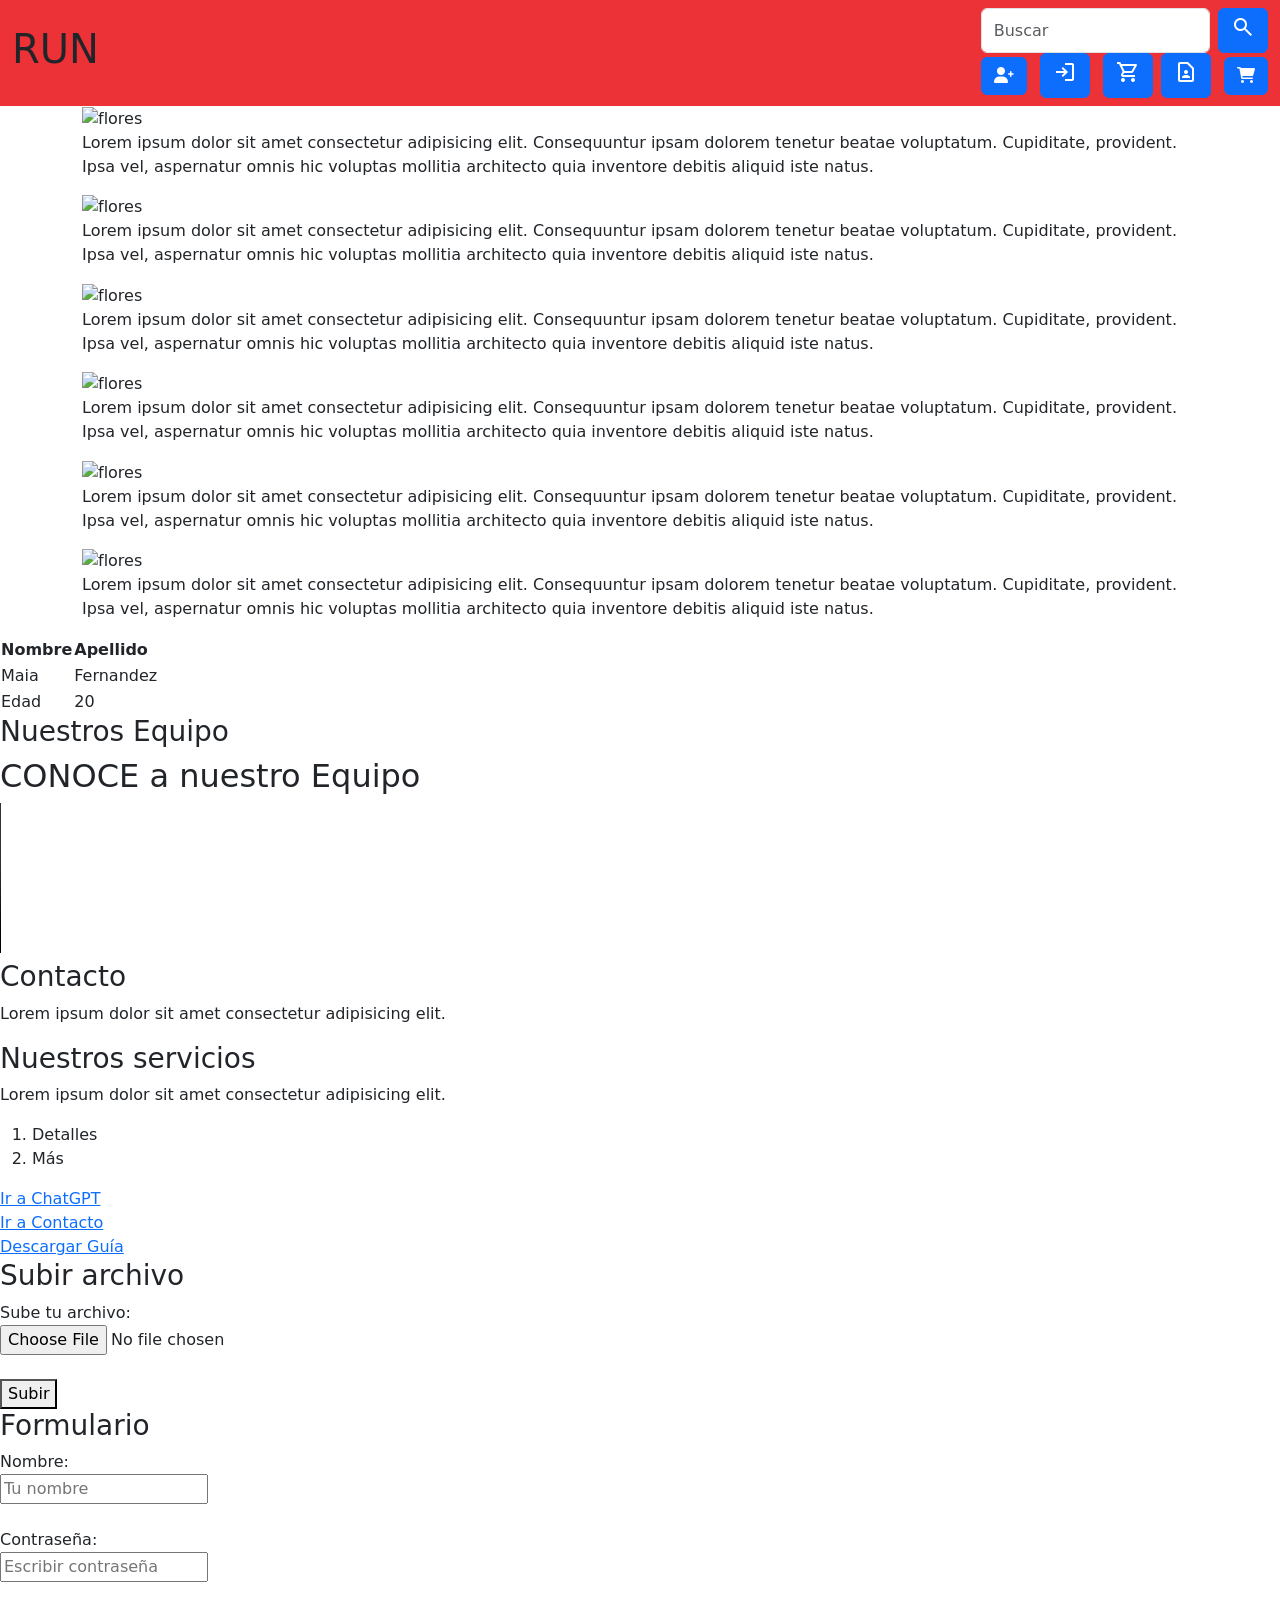
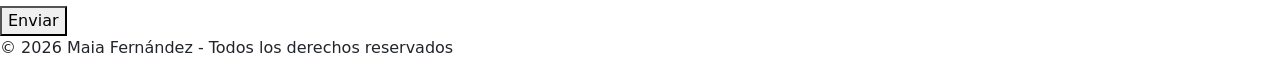
==== index.html @ b857a669 "pagina principal de mi tienda RUN" ====
<!DOCTYPE html>
<html lang="es">
<head>
    
    <meta charset="UTF-8">
    <meta name="viewport" content="width=device-width, initial-scale=1.0">
    <meta name="description" content="Página de prueba de Maia">
    <meta name="keywords" content="web, prueba, html, maia">


    <title>RUN</title>

    <link rel="stylesheet" href="css/index.css">
    <link href="https://cdn.jsdelivr.net/npm/bootstrap@5.3.3/dist/css/bootstrap.min.css" rel="stylesheet">
    <link href="https://cdnjs.cloudflare.com/ajax/libs/font-awesome/6.0.0-beta3/css/all.min.css" rel="stylesheet">
    <link href="https://fonts.googleapis.com/css2?family=Material+Symbols+Outlined" rel="stylesheet" />

<nav class="navbar navbar-expand-lg" style="background-color:#ed3237;">
  <div class="container-fluid">
    <div class="collapse navbar-collapse" id="navbarNav">
      <ul class="navbar-nav">
        <h1 class="texto-color">RUN</h1>
      </ul>
      <div class="navbar-buttons ms-auto">
        <form class="d-flex">
          <input class="form-control me-2" type="search" placeholder="Buscar" aria-label="Search">
          <button class="btn btn-primary" type="submit">
            <span class="material-symbols-outlined">search</span>
          </button>
        </form>
        <button class="btn btn-primary">
        <a class="nav-link" href="registro.html">
         <i class="fas fa-user-plus"></i>
        </a>
        </button>

        <button class="btn btn-primary ms-2">
        <a class="nav-link" href="inicio_sesion.php">
         <span class="material-symbols-outlined">login </span>
        </a>
        </button>
        <button class="btn btn-primary ms-2">
        <a class="nav-link" href="productos.html">
         <span class="material-symbols-outlined">shopping_cart</span>
        </a>
        <button class="btn btn-primary ms-2">
        <a class="nav-link" href="contacto.html">
         <span class="material-symbols-outlined">contact_page</span>
        </a>
        </button>
        <button class="btn btn-primary ms-2">
          <i class="fas fa-shopping-cart"></i>
        </button>
      </div>
    </div>
  </div>
</nav>
</head>
    <!-- <header> 
        <h1 id="titulo">PRUEBA</h1>
        <nav>
            <a href="#titulo">Ir al título</a> |
            <a href="#servicios">Servicios</a>
            <a href="#contacto"> Contacto</a>
            <a href="#equipo"> Equipo</a>
            <a href="contacto.html">Contacto</a>
        </nav>
    </header> -->
    

<body> 
    <!-- <main> 
    <aside>
        <h3>Noticias</h3>
        <p>Las últimas</p>
        <ol> 
            <li>Novedades</li>
            <li>Deportes</li>
            <li>Estética</li>
        </ol>
    </aside> -->
    <div class="container">
        <div>
            <img src="imag/flores.jpg" alt="flores" >
                <p>Lorem ipsum dolor sit amet consectetur adipisicing elit. Consequuntur ipsam dolorem tenetur beatae voluptatum. Cupiditate, provident. Ipsa vel, aspernatur omnis hic voluptas mollitia architecto quia inventore debitis aliquid iste natus.</p>
            </div>

    
        
        <div>
            <img src="imag/flores.jpg" alt="flores" >
                <p>Lorem ipsum dolor sit amet consectetur adipisicing elit. Consequuntur ipsam dolorem tenetur beatae voluptatum. Cupiditate, provident. Ipsa vel, aspernatur omnis hic voluptas mollitia architecto quia inventore debitis aliquid iste natus.</p>
            </div>

        <div>
            <img src="imag/flores.jpg" alt="flores" >
                <p>Lorem ipsum dolor sit amet consectetur adipisicing elit. Consequuntur ipsam dolorem tenetur beatae voluptatum. Cupiditate, provident. Ipsa vel, aspernatur omnis hic voluptas mollitia architecto quia inventore debitis aliquid iste natus.</p>
        </div>

        <div>
            <img src="imag/flores.jpg" alt="flores" >
                <p>Lorem ipsum dolor sit amet consectetur adipisicing elit. Consequuntur ipsam dolorem tenetur beatae voluptatum. Cupiditate, provident. Ipsa vel, aspernatur omnis hic voluptas mollitia architecto quia inventore debitis aliquid iste natus.</p>
        </div>
        <div>
            <img src="imag/flores.jpg" alt="flores" >
                <p>Lorem ipsum dolor sit amet consectetur adipisicing elit. Consequuntur ipsam dolorem tenetur beatae voluptatum. Cupiditate, provident. Ipsa vel, aspernatur omnis hic voluptas mollitia architecto quia inventore debitis aliquid iste natus.</p>
        </div>
        <div>
            <img src="imag/flores.jpg" alt="flores">
                <p>Lorem ipsum dolor sit amet consectetur adipisicing elit. Consequuntur ipsam dolorem tenetur beatae voluptatum. Cupiditate, provident. Ipsa vel, aspernatur omnis hic voluptas mollitia architecto quia inventore debitis aliquid iste natus.</p>
        </div>
    </div>
    </main>


    
    



     <table>
            <thead>
                <tr>
                    <th>Nombre </th>
                    <th> Apellido</th>
                </tr>
            </thead>
            <tbody>
                <tr>
                    <td>Maia</td>
                    <td>Fernandez</td>
                </tr>
           </tbody> 
           <tfoot>
                <tr> 
                    <td>Edad</td>
                    <td>20</td>
                </tr>
           </tfoot>
        </table>



    
      <section id="equipo">
        <h3>Nuestros Equipo</h3>
        <h2> CONOCE a nuestro Equipo</h2>
        <video src="video.mp4"controls>
            Tu navegador no soporta el video.
        </video>
      </section>

        <section id="contacto"></section>
        <h3>Contacto</h3>
            <p>
                Lorem ipsum dolor sit amet consectetur adipisicing elit.
                </p>
            
        <section id="servicios"> </section>
            <h3>Nuestros servicios</h3>
            <p>
                Lorem ipsum dolor sit amet consectetur adipisicing elit.
                </p>
                
            <ol>
                <li>Detalles</li>
                <li>Más</li>
            </ol>

   
        <!-- SECCIÓN LINKS -->
        <section>
            <a href="https://chatgpt.com/" target="_blank">Ir a ChatGPT</a> <br>

            <a href="contacto.html">Ir a Contacto</a><br>

            <a href="imag/maia prueba.pdf" download="Guia_Maia">Descargar Guía</a>

        </section>

        <!-- SUBIR ARCHIVO -->
        <section>
            <h3>Subir archivo</h3>
            <form action="/imag" method="POST" enctype="multipart/form-data">
                <label for="archivo">Sube tu archivo:</label><br>
                <input type="file" id="archivo" name="archivo"><br><br>
                <button type="submit">Subir</button>
            </form>
        </section>
        
        <!-- FORMULARIO CONTACTO -->
        <section>
            <h3>Formulario</h3>
            <form action="/submit" method="POST">
                
                <label for="nombre">Nombre:</label><br>
                <input type="text" id="nombre" name="nombre" placeholder="Tu nombre" required><br><br>

                <label for="password">Contraseña:</label><br>
                <input type="password" id="password" name="password" placeholder="Escribir contraseña" required><br><br>

                <button type="submit">Enviar</button>
            </form>
        </section>
       
    

    <!-- FOOTER -->
    <footer>
        <p>&copy; 2026 Maia Fernández - Todos los derechos reservados</p>
    </footer>

</body>
</html>
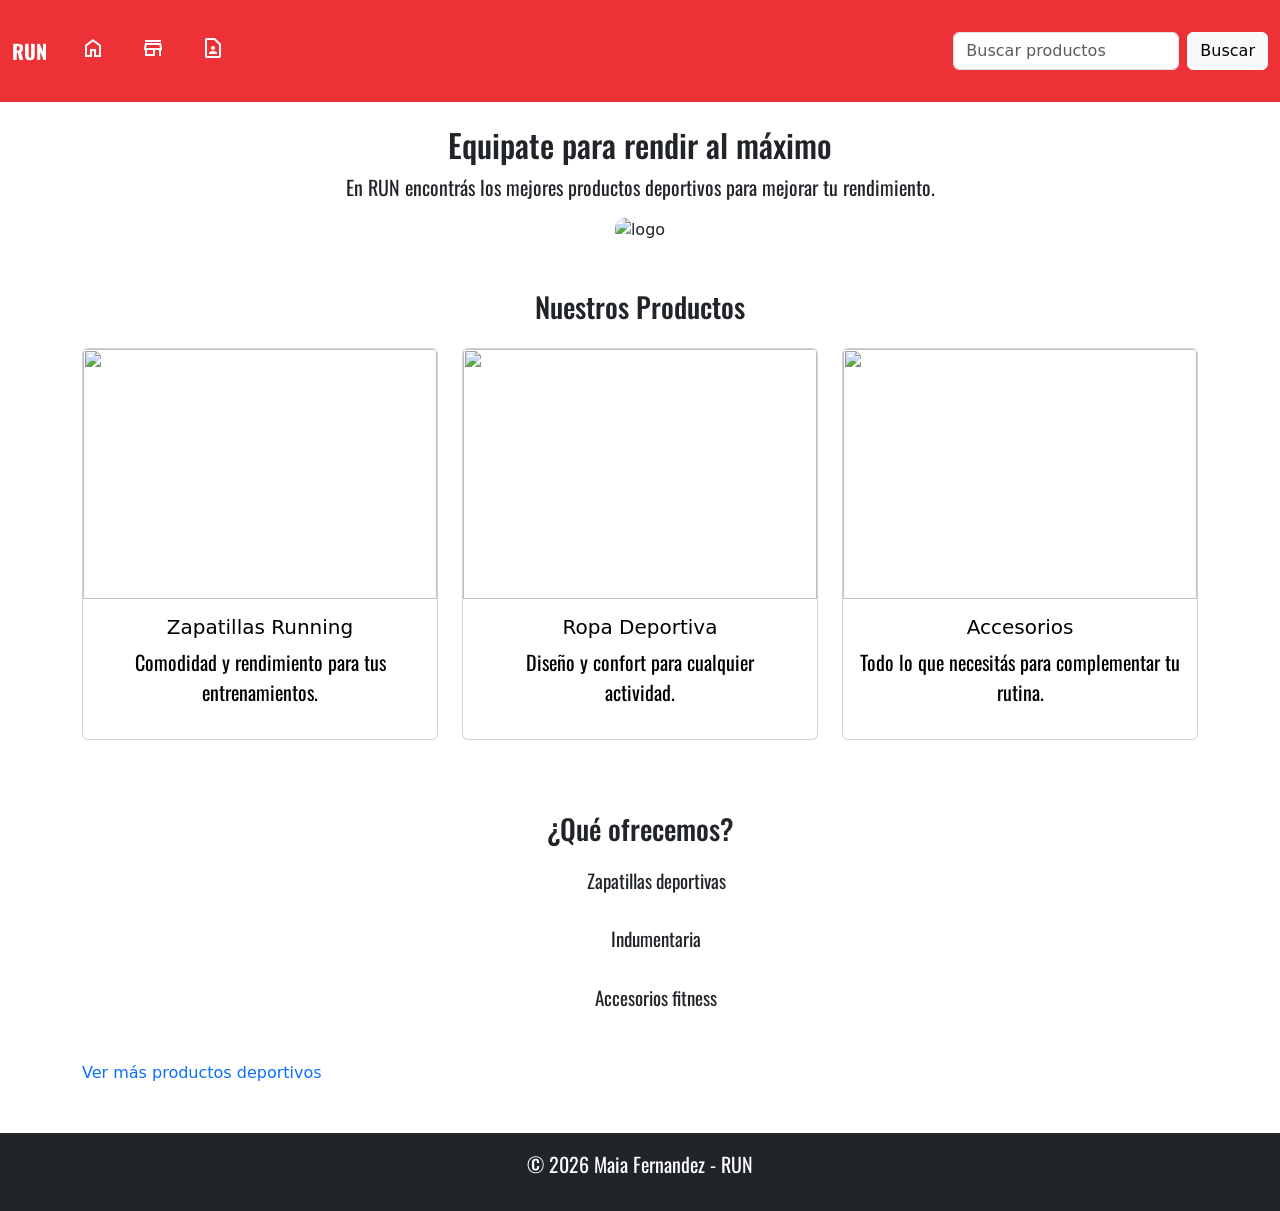
==== commit a22abe78: "agregué las pagina de contenidos y sus  estilos" ====
--- a/index.html
+++ b/index.html
@@ -1,215 +1,134 @@
 
 <!DOCTYPE html>
 <html lang="es">
-<head>
-    
-    <meta charset="UTF-8">
-    <meta name="viewport" content="width=device-width, initial-scale=1.0">
-    <meta name="description" content="Página de prueba de Maia">
-    <meta name="keywords" content="web, prueba, html, maia">
+    <head>
+        <meta charset="UTF-8">
+        <meta name="viewport" content="width=device-width, initial-scale=1.0">
+        <meta name="description" content="RUN - Tienda de artículos deportivos">
+        <meta name="keywords" content="deporte, zapatillas, gym, running">
 
+        <title>RUN - Tienda Deportiva</title>
+        <link rel="icon" href="imag/run.jpg" type="image/png">
 
-    <title>RUN</title>
+        <link rel="stylesheet" href="css/index.css">
+        <link href="https://cdn.jsdelivr.net/npm/bootstrap@5.3.3/dist/css/bootstrap.min.css" rel="stylesheet">
+        <link href="https://fonts.googleapis.com/css2?family=Material+Symbols+Outlined" rel="stylesheet" />
+        <link rel="preconnect" href="https://fonts.googleapis.com">
+        <link rel="preconnect" href="https://fonts.gstatic.com" crossorigin>
+        <link href="https://fonts.googleapis.com/css2?family=Oswald:wght@200..700&display=swap" rel="stylesheet">
 
-    <link rel="stylesheet" href="css/index.css">
-    <link href="https://cdn.jsdelivr.net/npm/bootstrap@5.3.3/dist/css/bootstrap.min.css" rel="stylesheet">
-    <link href="https://cdnjs.cloudflare.com/ajax/libs/font-awesome/6.0.0-beta3/css/all.min.css" rel="stylesheet">
-    <link href="https://fonts.googleapis.com/css2?family=Material+Symbols+Outlined" rel="stylesheet" />
+    </head>
 
-<nav class="navbar navbar-expand-lg" style="background-color:#ed3237;">
-  <div class="container-fluid">
-    <div class="collapse navbar-collapse" id="navbarNav">
-      <ul class="navbar-nav">
-        <h1 class="texto-color">RUN</h1>
-      </ul>
-      <div class="navbar-buttons ms-auto">
-        <form class="d-flex">
-          <input class="form-control me-2" type="search" placeholder="Buscar" aria-label="Search">
-          <button class="btn btn-primary" type="submit">
-            <span class="material-symbols-outlined">search</span>
-          </button>
-        </form>
-        <button class="btn btn-primary">
-        <a class="nav-link" href="registro.html">
-         <i class="fas fa-user-plus"></i>
-        </a>
-        </button>
+    <body>
+       <header>
+            <nav class="navbar navbar-expand-lg" style="background-color:#ed3237 ;">
+                <div class="container-fluid">
+                    <a class="navbar-brand text-white"title="Inicio" href="index.html">RUN</a>
+                        <button class="navbar-toggler" type="button" data-bs-toggle="collapse" data-bs-target="#navbarSupportedContent" aria-controls="navbarSupportedContent" aria-expanded="false" aria-label="Toggle navigation">
+                            <span class="navbar-toggler-icon"></span>
+                        </button>
+                    <div class="collapse navbar-collapse" id="navbarSupportedContent">
+                        <ul class="navbar-nav me-auto mb-2 mb-lg-0">
+                            <li class="nav-item">
+                                <a class="nav-link active  text-white" title="Inicio" href="index.html">
+                                <span class="material-symbols-outlined">home</span> 
+                                </a>
+                            </li>
+                            <li class="nav-item">
+                            <a class="nav-link  text-white"title="Productos"href="contenido.html">
+                                <span class="material-symbols-outlined">store</span> 
+                            </a>
+                            </li>
+                            <li class="nav-item">
+                                <a class="nav-link  text-white"title="Contacto" href="contacto.html">
+                                    <span class="material-symbols-outlined">contact_page</span>
+                                </a>
+                            </li>
 
-        <button class="btn btn-primary ms-2">
-        <a class="nav-link" href="inicio_sesion.php">
-         <span class="material-symbols-outlined">login </span>
-        </a>
-        </button>
-        <button class="btn btn-primary ms-2">
-        <a class="nav-link" href="productos.html">
-         <span class="material-symbols-outlined">shopping_cart</span>
-        </a>
-        <button class="btn btn-primary ms-2">
-        <a class="nav-link" href="contacto.html">
-         <span class="material-symbols-outlined">contact_page</span>
-        </a>
-        </button>
-        <button class="btn btn-primary ms-2">
-          <i class="fas fa-shopping-cart"></i>
-        </button>
-      </div>
-    </div>
-  </div>
-</nav>
-</head>
-    <!-- <header> 
-        <h1 id="titulo">PRUEBA</h1>
-        <nav>
-            <a href="#titulo">Ir al título</a> |
-            <a href="#servicios">Servicios</a>
-            <a href="#contacto"> Contacto</a>
-            <a href="#equipo"> Equipo</a>
-            <a href="contacto.html">Contacto</a>
-        </nav>
-    </header> -->
-    
+                        </ul>
+                            <form class="d-flex" role="search">
+                                <input class="form-control me-2  text-white" type="search" placeholder="Buscar productos">
+                                <button class="btn btn-light  text-black" type="submit">Buscar</button>
+                            </form>
 
-<body> 
-    <!-- <main> 
-    <aside>
-        <h3>Noticias</h3>
-        <p>Las últimas</p>
-        <ol> 
-            <li>Novedades</li>
-            <li>Deportes</li>
-            <li>Estética</li>
-        </ol>
-    </aside> -->
-    <div class="container">
-        <div>
-            <img src="imag/flores.jpg" alt="flores" >
-                <p>Lorem ipsum dolor sit amet consectetur adipisicing elit. Consequuntur ipsam dolorem tenetur beatae voluptatum. Cupiditate, provident. Ipsa vel, aspernatur omnis hic voluptas mollitia architecto quia inventore debitis aliquid iste natus.</p>
-            </div>
+                    </div>
+                </div>
+            </nav>
+
+          </header>
+
+        <main class="container mt-4">
+
+            <section class="text-center mb-5">
+                <h2>Equipate para rendir al máximo</h2>
+                <p>En RUN encontrás los mejores productos deportivos para mejorar tu rendimiento.</p>
+                <img src="imag/run.jpg" class="img-fluid" alt="logo">
+            </section>
+
+        
+            <section>
+                <h3 class="text-center mb-4">Nuestros Productos</h3>
+                <div class="row">
+                    <div class="col-md-4 mb-4">
+                        <div class="card">
+                            <a title="Ver" href="contenido.html#zapatillas">
+                                <img src="imag/zapasrun.jpg" class="card-img-top">
+                                <div class="card-body">
+                                    <h5>Zapatillas Running</h5>
+                                    <p>Comodidad y rendimiento para tus entrenamientos.</p>
+                                </div>
+                            </a>
+                        </div>
+                    </div>
+
+                    <div class="col-md-4 mb-4">
+                        <div class="card">
+                            <a title="Ver" href="contenido.html#ropa">
+                                <img src="imag/ropa1.jpeg" class="card-img-top">
+                                <div class="card-body">
+                                    <h5>Ropa Deportiva</h5>
+                                    <p>Diseño y confort para cualquier<br>actividad.</br></p>
+                                </div>
+                            </a>
+                        </div>
+                    </div>
+
+                    <div class="col-md-4 mb-4">
+                        <div class="card">
+                            <a title="Ver" href="contenido.html#accesorios">
+                                <img src="imag/accesorios1.jpg" class="card-img-top">
+                                <div class="card-body">
+                                    <h5>Accesorios</h5>
+                                    <p>Todo lo que necesitás para complementar tu rutina.</p>
+                                </div>
+                            </a>
+                        </div>
+                    </div>
+
+                </div>
+            </section>
+
+            
+            <section class="mt-5">
+                <h3>¿Qué ofrecemos?</h3>
+                <ul>
+                    <li>Zapatillas deportivas</li>
+                    <li>Indumentaria</li>
+                    <li>Accesorios fitness</li>
+                </ul>
+            </section>
+
+        
+            <section class="mt-4">
+                <a href="https://www.nike.com" target="_blank">Ver más productos deportivos</a>
+            </section>
+
+        </main>
 
     
-        
-        <div>
-            <img src="imag/flores.jpg" alt="flores" >
-                <p>Lorem ipsum dolor sit amet consectetur adipisicing elit. Consequuntur ipsam dolorem tenetur beatae voluptatum. Cupiditate, provident. Ipsa vel, aspernatur omnis hic voluptas mollitia architecto quia inventore debitis aliquid iste natus.</p>
-            </div>
-
-        <div>
-            <img src="imag/flores.jpg" alt="flores" >
-                <p>Lorem ipsum dolor sit amet consectetur adipisicing elit. Consequuntur ipsam dolorem tenetur beatae voluptatum. Cupiditate, provident. Ipsa vel, aspernatur omnis hic voluptas mollitia architecto quia inventore debitis aliquid iste natus.</p>
-        </div>
-
-        <div>
-            <img src="imag/flores.jpg" alt="flores" >
-                <p>Lorem ipsum dolor sit amet consectetur adipisicing elit. Consequuntur ipsam dolorem tenetur beatae voluptatum. Cupiditate, provident. Ipsa vel, aspernatur omnis hic voluptas mollitia architecto quia inventore debitis aliquid iste natus.</p>
-        </div>
-        <div>
-            <img src="imag/flores.jpg" alt="flores" >
-                <p>Lorem ipsum dolor sit amet consectetur adipisicing elit. Consequuntur ipsam dolorem tenetur beatae voluptatum. Cupiditate, provident. Ipsa vel, aspernatur omnis hic voluptas mollitia architecto quia inventore debitis aliquid iste natus.</p>
-        </div>
-        <div>
-            <img src="imag/flores.jpg" alt="flores">
-                <p>Lorem ipsum dolor sit amet consectetur adipisicing elit. Consequuntur ipsam dolorem tenetur beatae voluptatum. Cupiditate, provident. Ipsa vel, aspernatur omnis hic voluptas mollitia architecto quia inventore debitis aliquid iste natus.</p>
-        </div>
-    </div>
-    </main>
-
-
-    
-    
-
-
-
-     <table>
-            <thead>
-                <tr>
-                    <th>Nombre </th>
-                    <th> Apellido</th>
-                </tr>
-            </thead>
-            <tbody>
-                <tr>
-                    <td>Maia</td>
-                    <td>Fernandez</td>
-                </tr>
-           </tbody> 
-           <tfoot>
-                <tr> 
-                    <td>Edad</td>
-                    <td>20</td>
-                </tr>
-           </tfoot>
-        </table>
-
-
-
-    
-      <section id="equipo">
-        <h3>Nuestros Equipo</h3>
-        <h2> CONOCE a nuestro Equipo</h2>
-        <video src="video.mp4"controls>
-            Tu navegador no soporta el video.
-        </video>
-      </section>
-
-        <section id="contacto"></section>
-        <h3>Contacto</h3>
-            <p>
-                Lorem ipsum dolor sit amet consectetur adipisicing elit.
-                </p>
-            
-        <section id="servicios"> </section>
-            <h3>Nuestros servicios</h3>
-            <p>
-                Lorem ipsum dolor sit amet consectetur adipisicing elit.
-                </p>
-                
-            <ol>
-                <li>Detalles</li>
-                <li>Más</li>
-            </ol>
-
-   
-        <!-- SECCIÓN LINKS -->
-        <section>
-            <a href="https://chatgpt.com/" target="_blank">Ir a ChatGPT</a> <br>
-
-            <a href="contacto.html">Ir a Contacto</a><br>
-
-            <a href="imag/maia prueba.pdf" download="Guia_Maia">Descargar Guía</a>
-
-        </section>
-
-        <!-- SUBIR ARCHIVO -->
-        <section>
-            <h3>Subir archivo</h3>
-            <form action="/imag" method="POST" enctype="multipart/form-data">
-                <label for="archivo">Sube tu archivo:</label><br>
-                <input type="file" id="archivo" name="archivo"><br><br>
-                <button type="submit">Subir</button>
-            </form>
-        </section>
-        
-        <!-- FORMULARIO CONTACTO -->
-        <section>
-            <h3>Formulario</h3>
-            <form action="/submit" method="POST">
-                
-                <label for="nombre">Nombre:</label><br>
-                <input type="text" id="nombre" name="nombre" placeholder="Tu nombre" required><br><br>
-
-                <label for="password">Contraseña:</label><br>
-                <input type="password" id="password" name="password" placeholder="Escribir contraseña" required><br><br>
-
-                <button type="submit">Enviar</button>
-            </form>
-        </section>
-       
-    
-
-    <!-- FOOTER -->
-    <footer>
-        <p>&copy; 2026 Maia Fernández - Todos los derechos reservados</p>
-    </footer>
-
-</body>
+        <footer class="text-center mt-5 p-3 bg-dark text-white">
+            <p>&copy; 2026 Maia Fernandez - RUN</p>
+        </footer>
+            <script src="https://cdn.jsdelivr.net/npm/bootstrap@5.3.3/dist/js/bootstrap.bundle.min.js"></script>
+    </body>
 </html>
--- a/css/index.css
+++ b/css/index.css
@@ -0,0 +1,96 @@
+
+body {
+    font-family: 'Oswald', sans-serif;
+    background-color: #f4f4f4;
+}
+
+p{
+    font-family:'Oswald' ;
+    font-size: 20px;
+} 
+   
+
+h1 {
+    color: rgb(255, 255, 255);
+    font-size: 30px;
+    font-family: 'Oswald', sans-serif;
+}
+
+h2, h3 {
+    font-size: 20px;
+    text-align: center;
+    margin-bottom: 15px;
+    font-family: 'Oswald', sans-serif;
+}
+a{
+    text-decoration: none !important;
+}
+
+button:focus,
+input:focus,
+a:focus {
+    outline: none;
+    box-shadow: none;
+}
+
+.navbar-brand{
+    padding-top: 50px;
+    font-family: 'Oswald', sans-serif;
+    font-size: 10px;
+    font-weight: bold;
+}
+
+
+.img-fluid{
+    width: 75%;
+    border-radius: 10px;
+}
+
+.card {
+    transition: transform 0.3s ease;
+}
+
+.card:hover {
+    transform: scale(1.05);
+}
+.card-img-top{
+    height: 250px;
+    object-fit: cover; 
+}
+.card-body{
+    text-align: center;
+    color: black !important;
+
+
+}
+
+section {
+    margin-bottom: 40px;
+}
+
+ul {
+    text-align: center;
+    list-style: none;
+}
+
+ul li {
+    font-size: 19px;
+    margin: 10px 0;
+    padding: 10px;
+    font-family: 'Oswald';
+    text-align: center;
+}
+
+footer {
+    background-color: black;
+    color: white;
+}
+
+/* RESPONSIVE 
+@media (max-width: 768px) {
+    h1 {
+        font-size: 22px;
+    }
+}
+
+ */
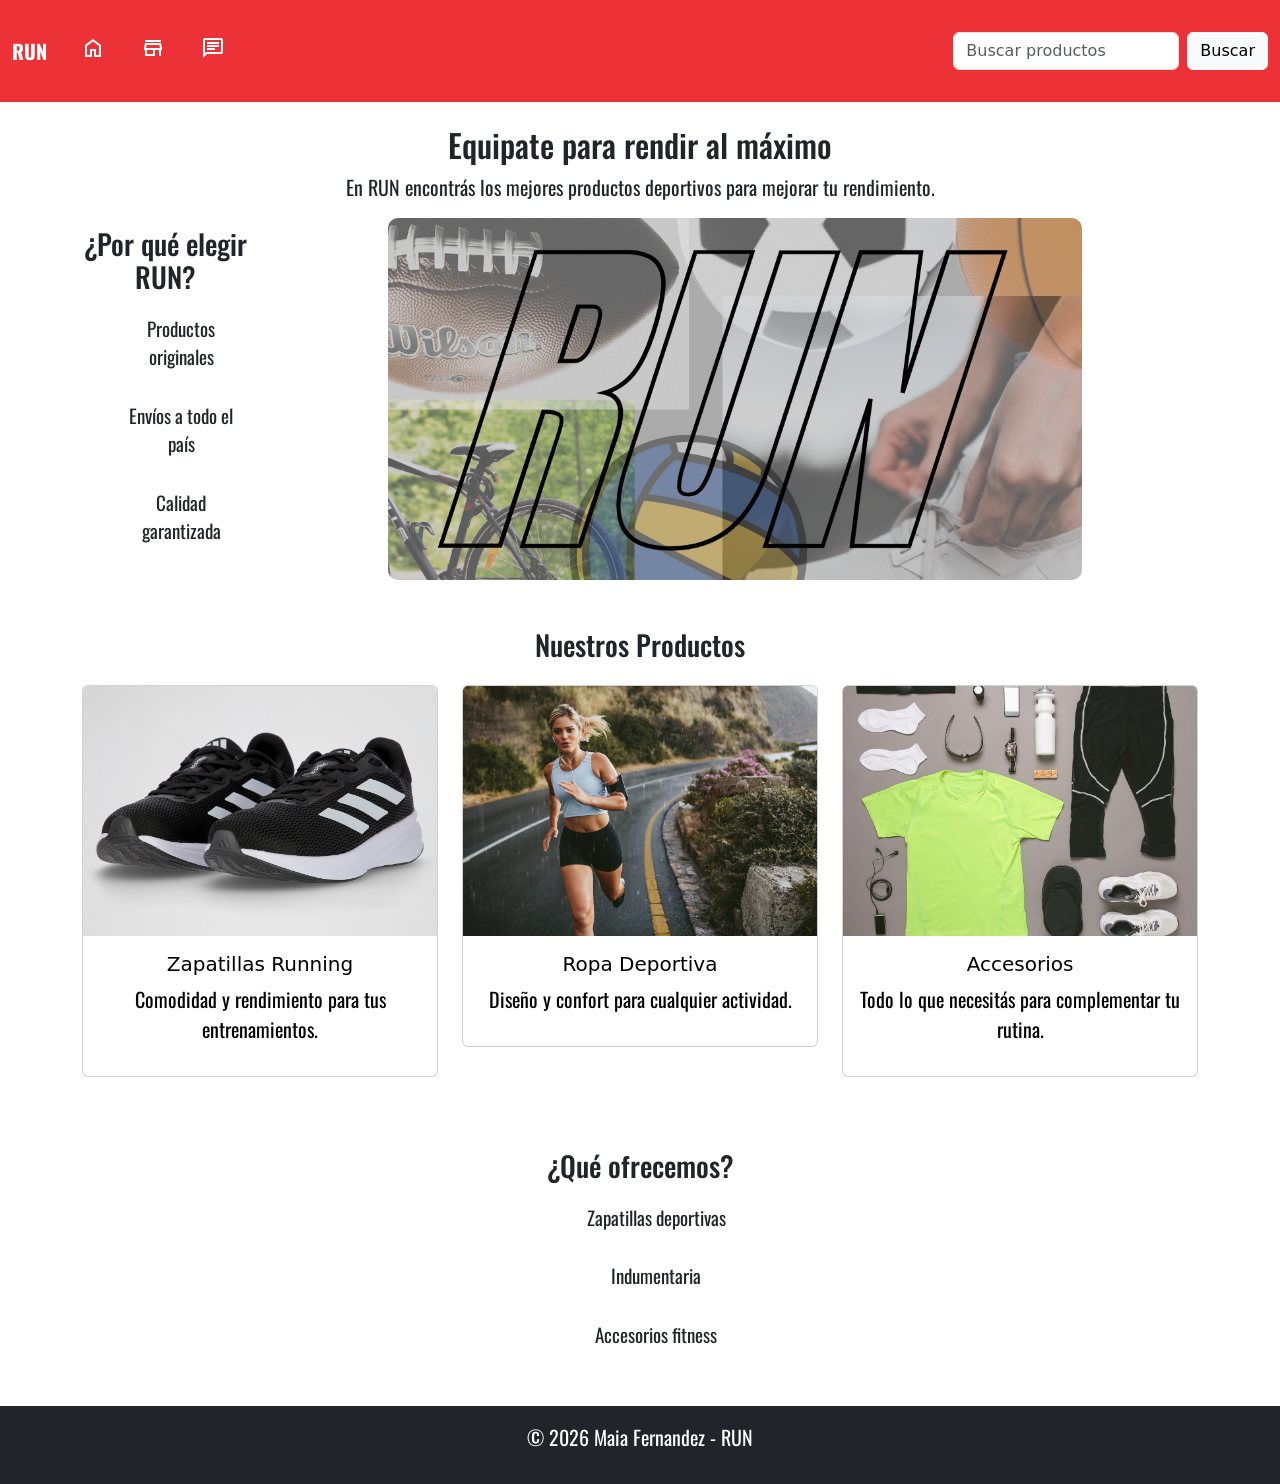
==== commit 58b4e1c5: "agregue el aside" ====
--- a/index.html
+++ b/index.html
@@ -41,7 +41,7 @@
                             </li>
                             <li class="nav-item">
                                 <a class="nav-link  text-white"title="Contacto" href="contacto.html">
-                                    <span class="material-symbols-outlined">contact_page</span>
+                                    <span class="material-symbols-outlined">chat</span>
                                 </a>
                             </li>
 
@@ -58,14 +58,36 @@
           </header>
 
         <main class="container mt-4">
+            <section class="text-center mb-5">
 
-            <section class="text-center mb-5">
                 <h2>Equipate para rendir al máximo</h2>
                 <p>En RUN encontrás los mejores productos deportivos para mejorar tu rendimiento.</p>
-                <img src="imag/run.jpg" class="img-fluid" alt="logo">
-            </section>
 
-        
+                <div class="row align-items-center">
+
+                    <aside class="col-md-2">
+                        <h3>¿Por qué elegir RUN?</h3>
+
+                        <ul>
+                            <li>Productos originales</li>
+                            <li>Envíos a todo el país</li>
+                            <li>Calidad garantizada</li>
+                        </ul>
+                    </aside>
+
+                    <div class="col-md-10">
+                        <img src="imag/run.jpg" class="img-fluid" alt="logo">
+                    </div>
+
+                
+
+                </div>
+        </section>
+
+           
+            
+
+
             <section>
                 <h3 class="text-center mb-4">Nuestros Productos</h3>
                 <div class="row">
@@ -87,7 +109,7 @@
                                 <img src="imag/ropa1.jpeg" class="card-img-top">
                                 <div class="card-body">
                                     <h5>Ropa Deportiva</h5>
-                                    <p>Diseño y confort para cualquier<br>actividad.</br></p>
+                                    <p>Diseño y confort para cualquier actividad.</p>
                                 </div>
                             </a>
                         </div>
@@ -119,9 +141,7 @@
             </section>
 
         
-            <section class="mt-4">
-                <a href="https://www.nike.com" target="_blank">Ver más productos deportivos</a>
-            </section>
+            
 
         </main>
 
@@ -129,6 +149,8 @@
         <footer class="text-center mt-5 p-3 bg-dark text-white">
             <p>&copy; 2026 Maia Fernandez - RUN</p>
         </footer>
+
             <script src="https://cdn.jsdelivr.net/npm/bootstrap@5.3.3/dist/js/bootstrap.bundle.min.js"></script>
+
     </body>
 </html>
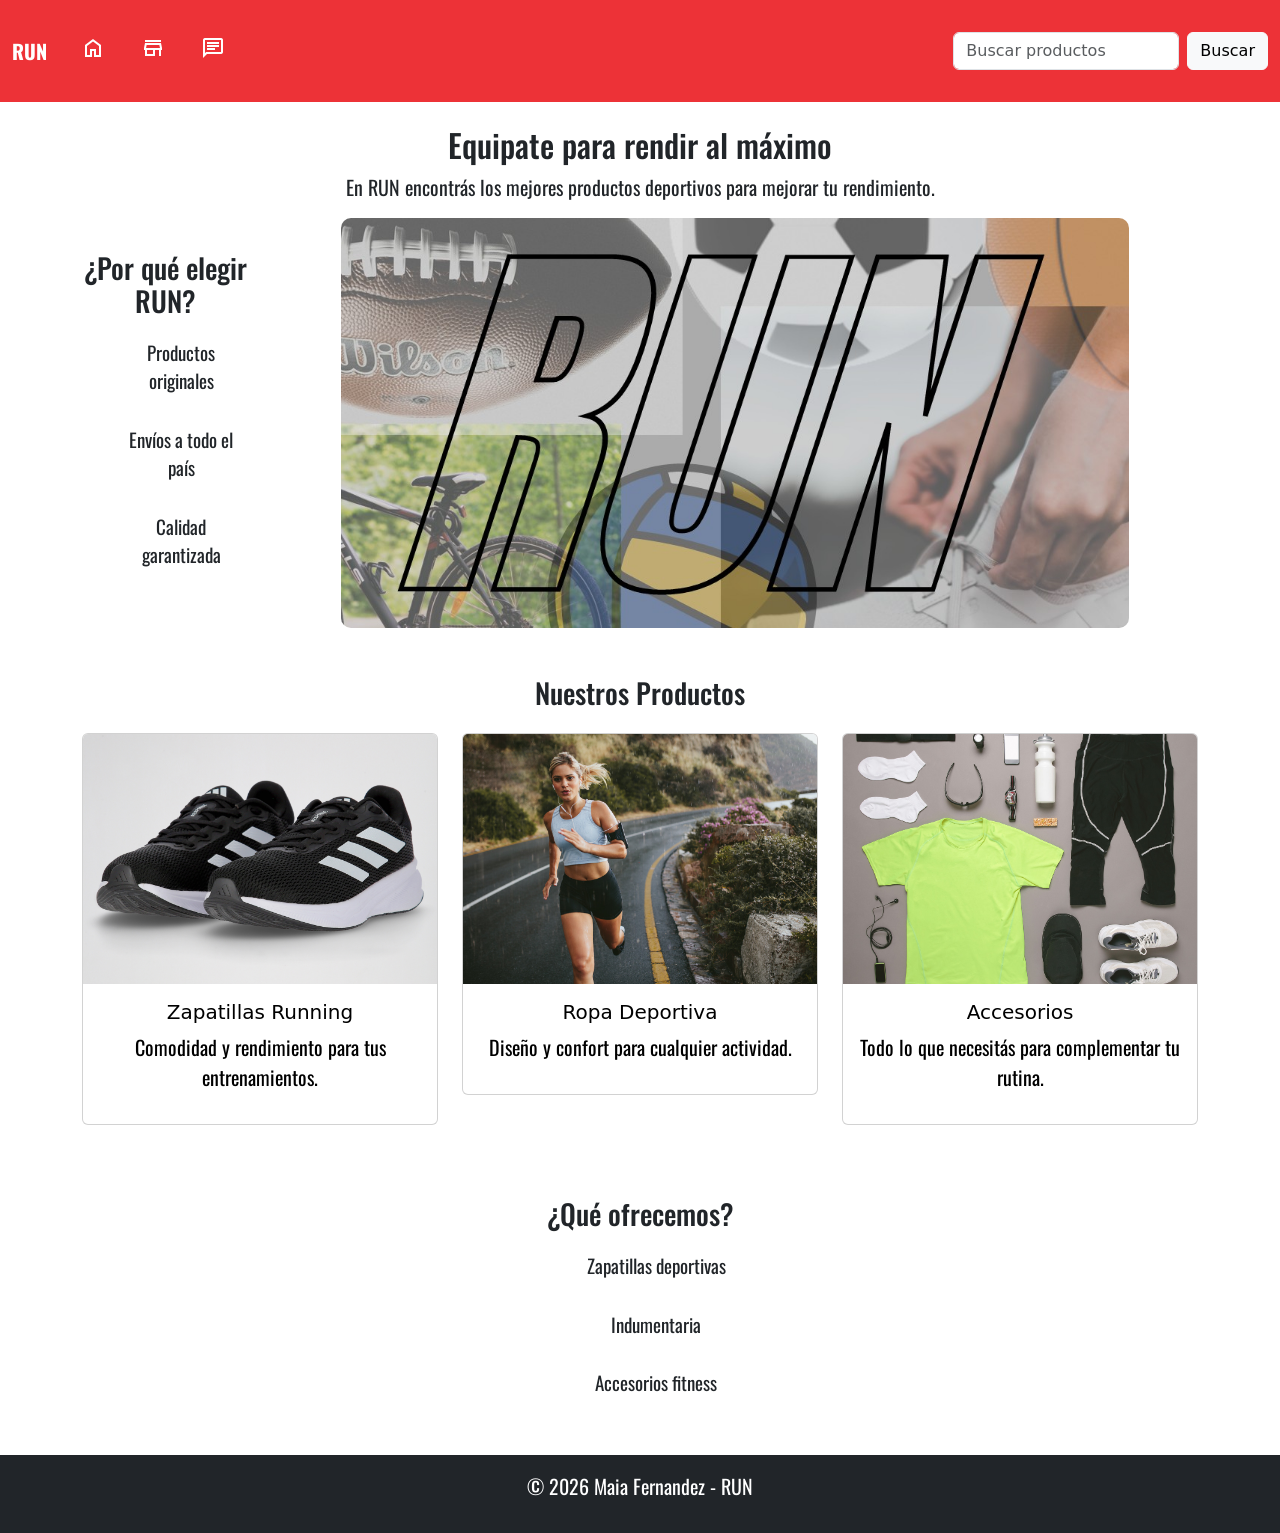
==== commit b7abe0bb: "cambie le logo" ====
--- a/index.html
+++ b/index.html
@@ -8,7 +8,7 @@
         <meta name="keywords" content="deporte, zapatillas, gym, running">
 
         <title>RUN - Tienda Deportiva</title>
-        <link rel="icon" href="imag/run.jpg" type="image/png">
+        <link rel="icon" href="imag/logo.png" type="image/png">
 
         <link rel="stylesheet" href="css/index.css">
         <link href="https://cdn.jsdelivr.net/npm/bootstrap@5.3.3/dist/css/bootstrap.min.css" rel="stylesheet">
--- a/css/index.css
+++ b/css/index.css
@@ -42,27 +42,37 @@
 
 
 .img-fluid{
-    width: 75%;
+    width: 85%;
     border-radius: 10px;
 }
 
 .card {
     transition: transform 0.3s ease;
+    border-radius: 10px;
+    height: 100%;
+    display: flex;
+    flex-direction: column;
 }
 
 .card:hover {
     transform: scale(1.05);
 }
+
 .card-img-top{
-    height: 250px;
-    object-fit: cover; 
+    height: 250px;   
+    object-fit: cover;
 }
+
+
 .card-body{
     text-align: center;
     color: black !important;
+    display: flex;
+    flex-direction: column;
+    flex-grow: 1;
+}
 
 
-}
 
 section {
     margin-bottom: 40px;
@@ -86,11 +96,3 @@
     color: white;
 }
 
-/* RESPONSIVE 
-@media (max-width: 768px) {
-    h1 {
-        font-size: 22px;
-    }
-}
-
- */
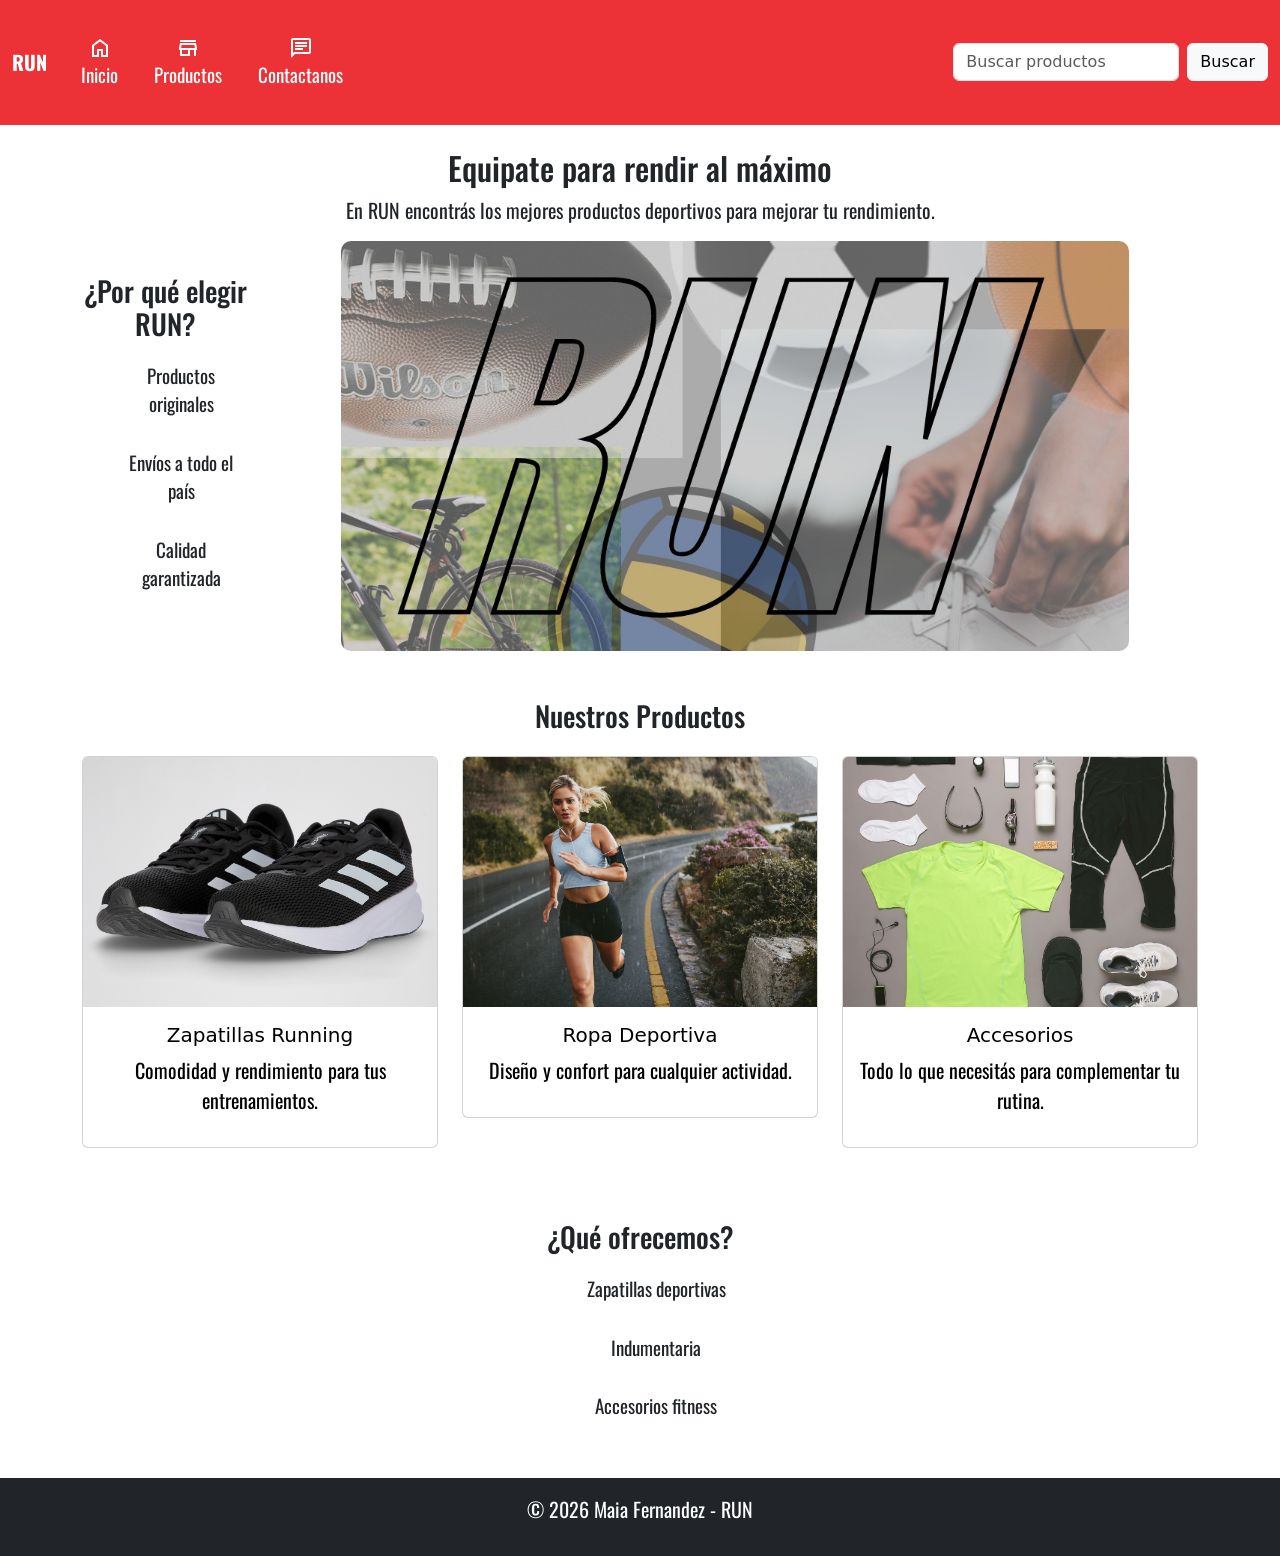
==== commit c6df4fa8: "mejoras en el navar hamnurguesa" ====
--- a/index.html
+++ b/index.html
@@ -6,9 +6,10 @@
         <meta name="viewport" content="width=device-width, initial-scale=1.0">
         <meta name="description" content="RUN - Tienda de artículos deportivos">
         <meta name="keywords" content="deporte, zapatillas, gym, running">
+        <link rel="icon" href="imag/logo.png" type="image/png">
 
         <title>RUN - Tienda Deportiva</title>
-        <link rel="icon" href="imag/logo.png" type="image/png">
+        
 
         <link rel="stylesheet" href="css/index.css">
         <link href="https://cdn.jsdelivr.net/npm/bootstrap@5.3.3/dist/css/bootstrap.min.css" rel="stylesheet">
@@ -21,27 +22,31 @@
 
     <body>
        <header>
-            <nav class="navbar navbar-expand-lg" style="background-color:#ed3237 ;">
+            <nav class="navbar navbar-expand-lg navbar-dark" style="background-color:#ed3237 ;">
                 <div class="container-fluid">
                     <a class="navbar-brand text-white"title="Inicio" href="index.html">RUN</a>
                         <button class="navbar-toggler" type="button" data-bs-toggle="collapse" data-bs-target="#navbarSupportedContent" aria-controls="navbarSupportedContent" aria-expanded="false" aria-label="Toggle navigation">
-                            <span class="navbar-toggler-icon"></span>
+                            <span class="navbar-toggler-icon "></span>
+                            <span class="texto-menu text-white ">Mas</span>
                         </button>
                     <div class="collapse navbar-collapse" id="navbarSupportedContent">
                         <ul class="navbar-nav me-auto mb-2 mb-lg-0">
                             <li class="nav-item">
-                                <a class="nav-link active  text-white" title="Inicio" href="index.html">
-                                <span class="material-symbols-outlined">home</span> 
+                                <a class="nav-link active  text-white text-center" title="Inicio" href="index.html">
+                                <span class="material-symbols-outlined d-block">home</span> 
+                                Inicio
                                 </a>
                             </li>
                             <li class="nav-item">
-                            <a class="nav-link  text-white"title="Productos"href="contenido.html">
-                                <span class="material-symbols-outlined">store</span> 
+                            <a class="nav-link  text-white text-center"title="Productos"href="contenido.html">
+                                <span class="material-symbols-outlined d-block">store</span>
+                                Productos 
                             </a>
                             </li>
                             <li class="nav-item">
-                                <a class="nav-link  text-white"title="Contacto" href="contacto.html">
-                                    <span class="material-symbols-outlined">chat</span>
+                                <a class="nav-link  text-white text-center"title="Contacto" href="contacto.html">
+                                    <span class="material-symbols-outlined d-block">chat</span>
+                                    Contactanos
                                 </a>
                             </li>
 
--- a/css/index.css
+++ b/css/index.css
@@ -16,10 +16,15 @@
     font-family: 'Oswald', sans-serif;
 }
 
-h2, h3 {
+h2 {
     font-size: 20px;
     text-align: center;
     margin-bottom: 15px;
+    font-family: 'Oswald', sans-serif;
+}
+
+h3 {
+    text-align: center;
     font-family: 'Oswald', sans-serif;
 }
 a{
@@ -73,7 +78,6 @@
 }
 
 
-
 section {
     margin-bottom: 40px;
 }
@@ -81,6 +85,7 @@
 ul {
     text-align: center;
     list-style: none;
+    
 }
 
 ul li {
@@ -91,8 +96,4 @@
     text-align: center;
 }
 
-footer {
-    background-color: black;
-    color: white;
-}
 
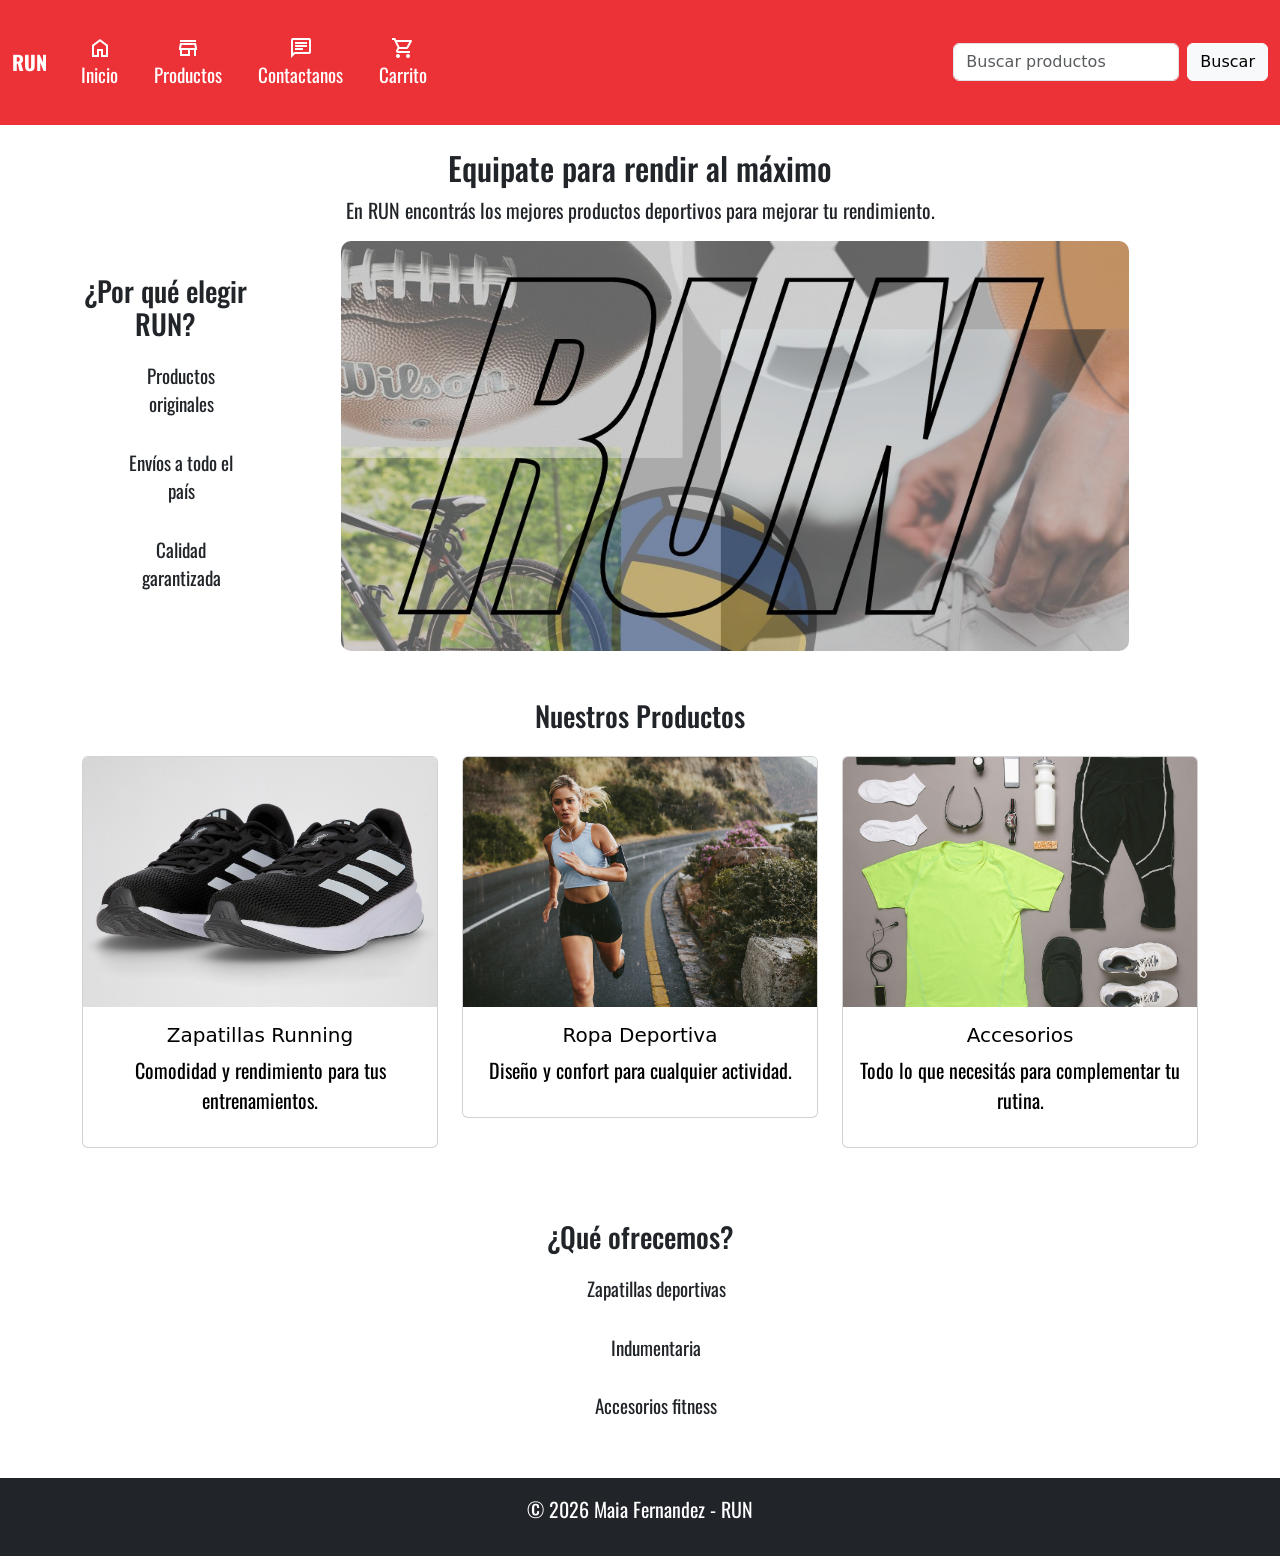
==== commit 2ae74f23: "agregue carrito de icono" ====
--- a/index.html
+++ b/index.html
@@ -12,6 +12,7 @@
         
 
         <link rel="stylesheet" href="css/index.css">
+        <link rel="stylesheet" href="jss/calculadora.js">
         <link href="https://cdn.jsdelivr.net/npm/bootstrap@5.3.3/dist/css/bootstrap.min.css" rel="stylesheet">
         <link href="https://fonts.googleapis.com/css2?family=Material+Symbols+Outlined" rel="stylesheet" />
         <link rel="preconnect" href="https://fonts.googleapis.com">
@@ -48,6 +49,12 @@
                                     <span class="material-symbols-outlined d-block">chat</span>
                                     Contactanos
                                 </a>
+                            </li>
+                             <li class="nav-item">
+                            <a class="nav-link  text-white text-center"title="Productos"href="carrito.html">
+                                <span class="material-symbols-outlined d-block">shopping_cart </span>
+                                Carrito 
+                            </a>
                             </li>
 
                         </ul>
